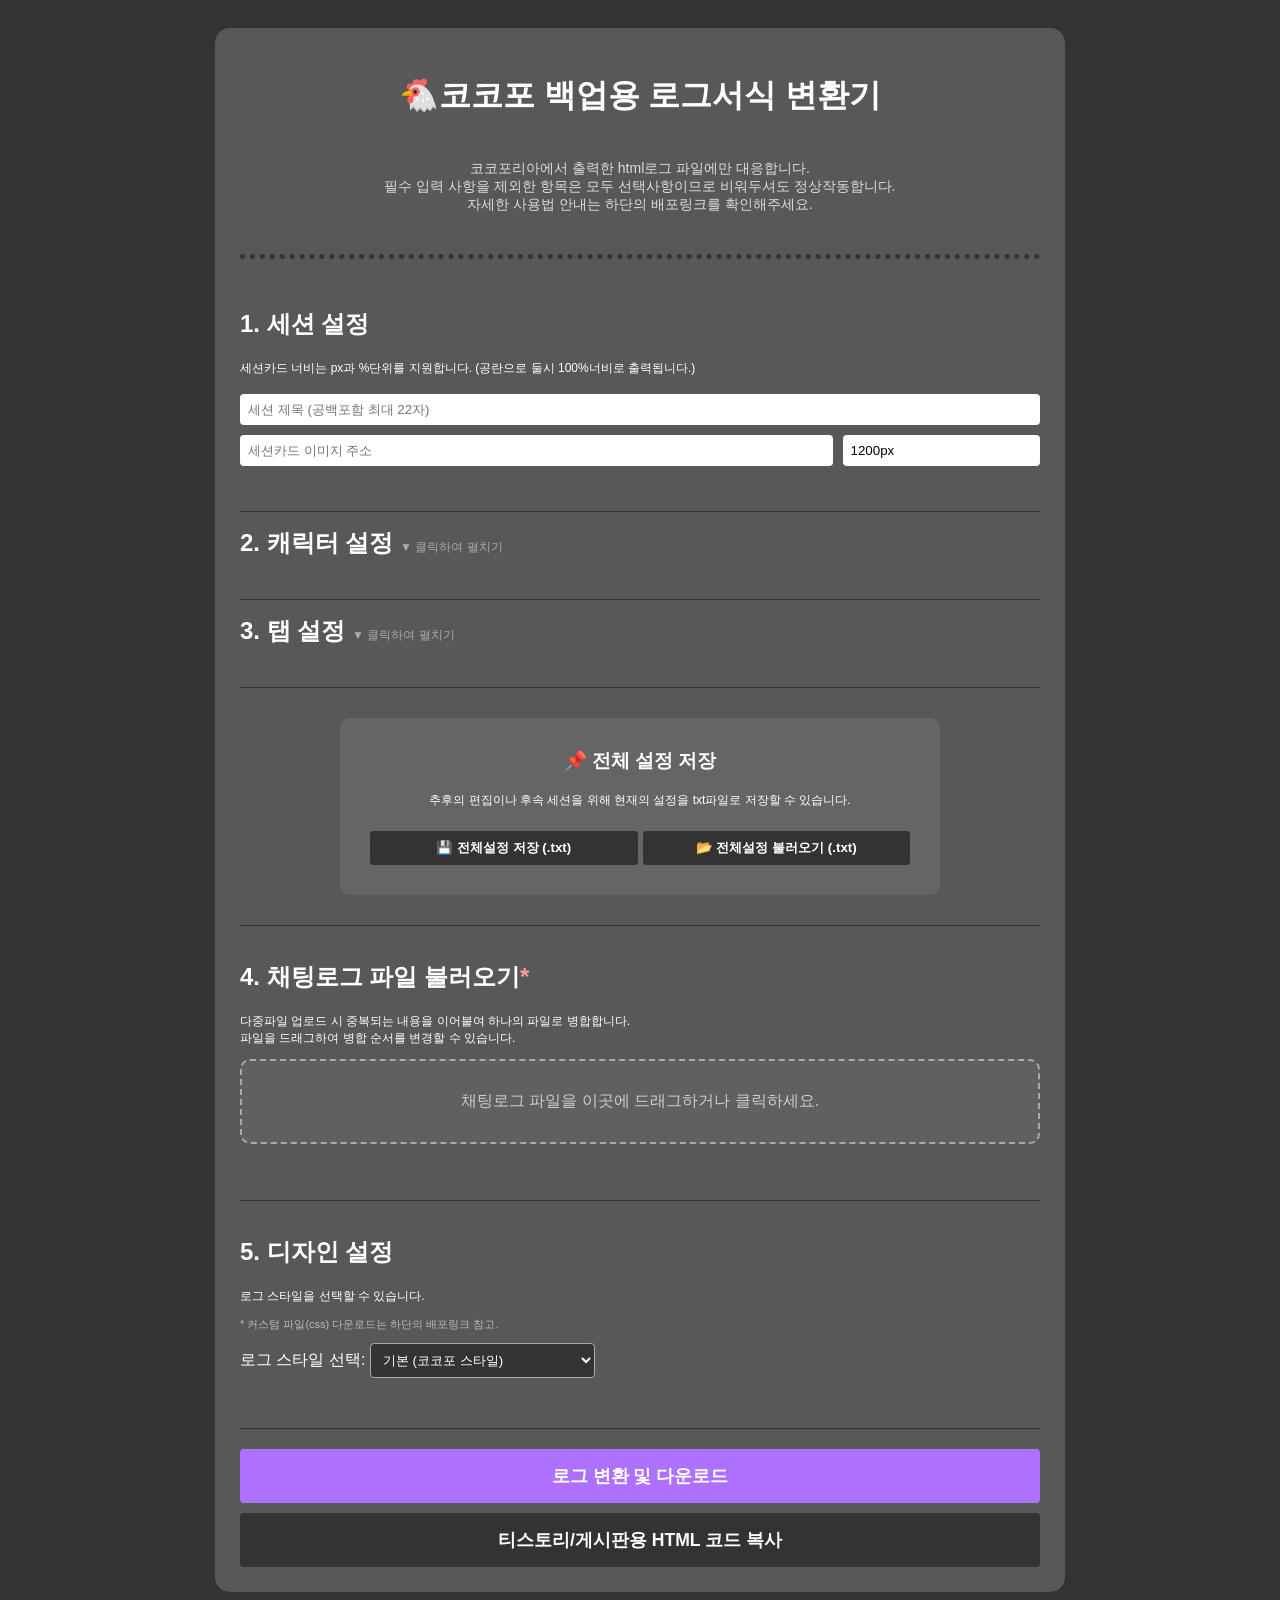
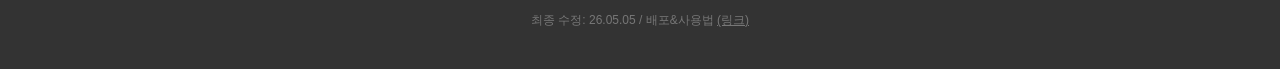
==== index.html @ c11d9bb3 "Add files via upload" ====
<!DOCTYPE html>
<html lang="ko">
<head>
    <meta charset="UTF-8">
    <meta name="viewport" content="width=device-width, initial-scale=1.0">
    <title>🐔코백변환기</title>
    <style>
        body { font-family: 'Malgun Gothic', sans-serif; background: #333; color: white; padding: 20px; }
		
        .container { max-width: 800px; margin: 0 auto; background: #585858; padding: 25px; border-radius: 15px; }
		
        section { border-bottom: 1px solid #333; padding: 15px 0 40px; }
		
        h1 { text-align: center; color: #fff; }
		
        input[type="text"], input[type="file"] { width: 100%; padding: 8px; margin: 5px 0; border-radius: 4px; border: none; box-sizing: border-box; }
		
        .char-row { display: grid; grid-template-columns: 1fr 41px 1fr 130px 80px 65px; gap: 8px; background: rgba(0,0,0,0.2); padding: 10px; margin-top: 10px; border-radius: 8px; align-items: center; }
		
			.c_thumb { width: 41px; height: 41px; background: rgba(0,0,0,0.3); border-radius: 4px; object-fit: cover; object-position: top center; border: 1px solid #777; display: block;}		
		
        .color-group { display: flex; gap: 4px; align-items: center; }
        .color-group input[type="color"] { width: 30px; height: 30px; border: none; cursor: pointer; background: none; padding: 0; }
		
        .btn-add { background: #333; color: white; width: 100%; cursor: pointer; padding: 8px; font-weight: bold; margin-top: 10px; border: none; border-radius: 4px; }
		.btn-addadd { display: flex; gap: 5px; margin-top: 10px; }
		
        .btn-convert { background: #ae70ff; color: white; width: 100%; cursor: pointer; padding: 15px; font-size: 1.1rem; font-weight: bold; margin-top: 20px; border: none; border-radius: 4px; }
		
        .btn-copy { background: #333; color: white; width: 100%; cursor: pointer; padding: 15px; font-size: 1.1rem; font-weight: bold; margin-top: 10px; border: none; border-radius: 4px; }
		
        .btn-del { background: #ae70ff; color: white; cursor: pointer; padding: 4px; font-size: 0.75rem; border: none; border-radius: 4px; width: 65px;}
		
		.check-group label { accent-color: #ae70ff; cursor: pointer; display: block; font-size: 0.75rem; line-height: 1.2;}
		
		.ccbinfotop {font-size: 14px; text-align: center; color: #dddddd; border-bottom: dotted 5px #333333; padding: 20px 0 40px;}
		
		.ccbinfo {font-size: 12px;}
		.ccbinfo-sub {font-size: 11px; color: #bbb; margin-top: 5px;}
		
		.by {font-size: 12px; text-align: center; margin-top: 20px; color: #777;}
		.by a:link, .by a:visited {color: #777;}
		
		.switch { position: relative; display: inline-block; width: 50px; height: 24px; vertical-align: middle; }
		.switch input { opacity: 0; width: 0; height: 0; }
		.slider { position: absolute; cursor: pointer; top: 0; left: 0; right: 0; bottom: 0; background-color: #333; transition: .4s; border-radius: 24px; }
		.slider:before { position: absolute; content: "OFF"; font-size: 10px; font-weight: bold; right: 6px; top: 5px; color: #aaa; transition: .4s; }
		.slider:after { position: absolute; content: ""; height: 18px; width: 18px; left: 3px; bottom: 3px; background-color: white; transition: .4s; border-radius: 50%; z-index: 2; }
		input:checked + .slider { background-color: #ae70ff; } input:checked + .slider:before { content: "ON"; left: -5px; right: auto; color: white; }
		input:checked + .slider:after { transform: translateX(26px);}
		
		input:checked + .slider { background-color: #ae70ff; }
		input:checked + .slider:before { transform: translateX(14px); }		

		.tab-row { display: grid; grid-template-columns: 0.6fr 0.4fr 0.4fr 1fr 65px; gap: 8px; background: rgba(0,0,0,0.2); padding: 10px; margin-top: 10px; border-radius: 8px; align-items: center; }
		.tab-default-group { display: flex; gap: 15px; background: rgba(0,0,0,0.1); padding: 10px; border-radius: 8px; margin-bottom: 10px; }
		.tab-label { font-size: 12px; display: flex; align-items: center; gap: 5px; }
		
		details[open] summary small { display: none; }
		details > div { padding-top: 10px; }
		summary::-webkit-details-marker { display: none; }
		
@media screen and (max-width: 768px) {
    .char-row {display: flex; flex-wrap: wrap;}

    .c_name { flex: 1 1 120px; order: 1; }
    .c_thumb { flex: 0 0 41px; order: 2; }
    .c_img { flex: 1 1 100%; order: 3; }
    .color-group { flex: 1 1 auto; order: 4; justify-content: flex-end; }
    .check-group { flex: 1 1 auto; order: 5; display: flex; gap: 10px; }
    .btn-del { flex: 0 0 auto; order: 6; margin-left: auto; }

    input[type="text"] { font-size: 14px; }
}
    </style>
</head>
<body>

<div class="container">
    <h1>🐔코코포 백업용 로그서식 변환기</h1>
			<p class="ccbinfotop">코코포리아에서 출력한 html로그 파일에만 대응합니다.<br>
			필수 입력 사항을 제외한 항목은 모두 선택사항이므로 비워두셔도 정상작동합니다.
			<br>
			자세한 사용법 안내는 하단의 배포링크를 확인해주세요.
			</p>
    <section>
        <h2>1. 세션 설정</h2>
			<p class="ccbinfo">세션카드 너비는 px과 %단위를 지원합니다. (공란으로 둘시 100%너비로 출력됩니다.)</p>
        <input type="text" id="s_title" placeholder="세션 제목 (공백포함 최대 22자)" maxlength="22">
        <div style="display: grid; grid-template-columns: 3fr 1fr; gap: 10px;">
            <input type="text" id="s_card" placeholder="세션카드 이미지 주소">
            <input type="text" id="s_width" placeholder="카드 너비" value="1200px">
        </div>
    </section>
    <section>
 
<details>	
	<summary style="cursor: pointer; list-style: none; outline: none;"> 
		<h2 style="display: inline-block; margin: 0;">2. 캐릭터 설정  <small style="font-size: 12px; font-weight: normal; color: #aaa;">▼ 클릭하여 펼치기</small></h2>
	</summary>	
	<div>
			<p class="ccbinfo">이미지나 색상을 추가로 지정할 경우에만 입력.</p>
			<p class="ccbinfo-sub">* 중복된 이름의 캐릭터는 마지막에 설정된 정보가 우선 적용됩니다.</p>
        <div id="char_list">
            <div class="char-row">
                <input type="text" class="c_name" placeholder="캐릭터명">
					<img src="" class="c_thumb" onerror="this.style.opacity='0'" onload="this.style.opacity='1'">
                <input type="text" class="c_img" placeholder="두상 주소" oninput="updateThumbnail(this)">
                <div class="color-group">
                    <input type="color" value="#ffffff" oninput="this.nextElementSibling.value = this.value">
                    <input type="text" class="c_color" placeholder="지정색(#HEX)" oninput="this.previousElementSibling.value = this.value">
                </div>
                <div class="check-group">
						<label><input type="checkbox" class="c_gm" onchange="toggleCheck(this, '.c_desc')"> GM</label>
						<label><input type="checkbox" class="c_desc" onchange="toggleCheck(this, '.c_gm')"> 나레이션</label>
					</div>
                <button type="button" class="btn-del" onclick="this.parentElement.remove()">삭제</button>
            </div>
        </div>
        <button type="button" class="btn-add" id="btn_add_char">+ 캐릭터 추가</button>
		</div>
    </section>
</details>	
	
	<section>
<details>	
	<summary style="cursor: pointer; list-style: none; outline: none;">
            <h2 style="display: inline-block; margin: 0;">3. 탭 설정  <small style="font-size: 12px; font-weight: normal; color: #aaa;">▼ 클릭하여 펼치기</small></h2>
	</summary>
	<div>
		<p class="ccbinfo">기본탭 출력 여부 설정 (사용하지 않은 탭은 자동으로 off됩니다.)</p>
		<div class="tab-default-group">
			<label class="tab-label">메인 <span class="switch"><input type="checkbox" id="t_main_on" checked><span class="slider"></span></span></label>
			<label class="tab-label">정보 <span class="switch"><input type="checkbox" id="t_info_on" checked><span class="slider"></span></span></label>
			<label class="tab-label">잡담 <span class="switch"><input type="checkbox" id="t_talk_on" checked><span class="slider"></span></span></label>
		</div>

		<h3>기타탭 추가 설정</h3>
				<p class="ccbinfo">기타탭 설정을 추가로 지정할 경우에만 입력.(지정하지 않으면 기본 양식으로 출력됩니다.)</p>
		<div id="tab_list">
		</div>
		<button type="button" class="btn-add" id="btn_add_tab">+ 기타 탭 추가</button>
	</div>
</details>	
	</section>

	<section style="text-align:center; padding:30px 100px;">

	<div style="border-radius: 10px; background: #656565; padding: 30px;">
		<h3 style="margin-top: 0;">📌 전체 설정 저장</h3>
		<p class="ccbinfo">추후의 편집이나 후속 세션을 위해 현재의 설정을 txt파일로 저장할 수 있습니다.</p>
		<!-- 통합 저장/불러오기 버튼 -->
		<div class="btn-addadd">
			<button type="button" class="btn-add" id="btn_save_all">💾 전체설정 저장 (.txt)</button>
			<button type="button" class="btn-add" id="btn_load_all">📂 전체설정 불러오기 (.txt)</button>
		</div>
		<input type="file" id="f_all_config" accept=".txt" style="display:none;">
	</div>
	</section>
	
 
	<section>
		<h2>4. 채팅로그 파일 불러오기<span style="color:#ff9c9c">*</span></h2>
		<p class="ccbinfo">다중파일 업로드 시 중복되는 내용을 이어붙여 하나의 파일로 병합합니다.<br>
		파일을 드래그하여 병합 순서를 변경할 수 있습니다.</p>
		
		<div id="drop_zone" style="border: 2px dashed #aaa; border-radius: 10px; padding: 30px; text-align: center; background: rgba(255,255,255,0.05); cursor: pointer;">
			<p style="margin: 0; color: #ccc;">채팅로그 파일을 이곳에 드래그하거나 클릭하세요.</p>
		</div>

		<!-- 파일 순서 조절 리스트 -->
		<ul id="file_list" style="list-style: none; padding: 0; margin-top: 15px;"></ul>

		<p style="display: none;"><input type="file" id="f_log" accept=".html" multiple></p>
	</section>
	
	<section>
    <h2>5. 디자인 설정</h2>
			<p class="ccbinfo">로그 스타일을 선택할 수 있습니다.</p>
			<p class="ccbinfo-sub">* 커스텀 파일(css) 다운로드는 하단의 배포링크 참고.</p>
    <div style="margin-bottom: 10px;">
        <label for="style_select">로그 스타일 선택: </label>
        <select id="style_select" style="padding: 8px; border-radius: 4px; background: #333; color: white; border: 1px solid #aaa;">
            <option value="default">기본 (코코포 스타일)</option>
		      <option value="whitepurple">화이트퍼플명조</option>
            <option value="roll20">롤20 스타일</option>
            <option value="custom">커스텀 (사용자 서식 css 업로드)</option>
        </select>
    </div>

    <!-- 사용자 서식 선택 시에만 나타나는 파일 인풋 -->
    <div id="custom_css_area" style="display: none;">
        <p class="ccbinfo">업로드한 CSS 파일이 로그에 직접 삽입됩니다.</p>
        <input type="file" id="f_css" accept=".css">
    </div>
</section>
	
	
    <button type="button" class="btn-convert" id="btn_main_convert">로그 변환 및 다운로드</button>
    <button type="button" class="btn-copy" id="btn_tistory_copy">티스토리/게시판용 HTML 코드 복사</button>
</div>
<div class="by"><p>최종 수정: 26.05.05 / 배포&사용법 <a href="https://www.postype.com/@wwwwon/post/22211812" target="_blank" alt="배포링크">(링크)</a></p></div>

<script>

const LOG_BASE_CSS_PATH = "css/default.css";
const stylePaths = {
    default: "", 
    whitepurple: "css/whitepurple.css",
	roll20: "css/roll20.css"
};

function updateThumbnail(input) {
    const row = input.closest('.char-row');
    const thumb = row.querySelector('.c_thumb');
    const url = input.value.trim();
    
    if (url) {
        thumb.src = url;
		thumb.style.opacity = '1';
    } else {
        thumb.src = "";
        thumb.style.opacity = '0';
    }
}

function toggleCheck(current, targetClass) {
    if (current.checked) {
        const row = current.closest('.char-row');
        row.querySelector(targetClass).checked = false;
    }
}

// 캐릭터 추가
    document.getElementById('btn_add_char').onclick = function() {
		const div = document.createElement('div');
		div.className = 'char-row';
		div.innerHTML = `			
			<input type="text" class="c_name" placeholder="캐릭터명">
			<img src="" class="c_thumb" onerror="this.style.opacity='0'" onload="this.style.opacity='1'">
			<input type="text" class="c_img" placeholder="두상 주소" oninput="updateThumbnail(this)">
			<div class="color-group">
				<input type="color" value="#ffffff" oninput="this.nextElementSibling.value = this.value">
				<input type="text" class="c_color" placeholder="지정색(#HEX)" oninput="this.previousElementSibling.value = this.value">
			</div>
			<div class="check-group">
				<label><input type="checkbox" class="c_gm" onchange="toggleCheck(this, '.c_desc')"> GM</label>
				<label><input type="checkbox" class="c_desc" onchange="toggleCheck(this, '.c_gm')"> 나레이션</label>
			</div>
			<button type="button" class="btn-del" onclick="this.parentElement.remove()">삭제</button>
		`;
		document.getElementById('char_list').appendChild(div);
	};

// 기타 탭 추가
document.getElementById('btn_add_tab').onclick = function() {
    const div = document.createElement('div');
    div.className = 'tab-row';
    div.innerHTML = `
        <input type="text" class="t_name" placeholder="탭이름">
        <label class="tab-label">출력<span class="switch"><input type="checkbox" class="t_on" checked><span class="slider"></span></span></label>
        <label class="tab-label">두상<span class="switch"><input type="checkbox" class="t_img_on"><span class="slider"></span></span></label>
        <div class="color-group">
            <input type="color" value="#ffffff" oninput="this.nextElementSibling.value = this.value">
            <input type="text" class="t_color" placeholder="기타탭 지정 배경색(#HEX)" value="" oninput="this.previousElementSibling.value = this.value">
        </div>
        <button type="button" class="btn-del" onclick="this.parentElement.remove()">삭제</button>
    `;
    document.getElementById('tab_list').appendChild(div);
};

// 통합 저장
document.getElementById('btn_save_all').onclick = function() {
    let output = "%set1%\n";
    output += `${document.getElementById('s_title').value},${document.getElementById('s_card').value},${document.getElementById('s_width').value};\n`;

    output += "%set2%\n";
    document.querySelectorAll('.char-row').forEach(row => {
        const name = row.querySelector('.c_name').value;
        const img = row.querySelector('.c_img').value.trim();
        const color = row.querySelector('.c_color').value.trim();
        const isGm = row.querySelector('.c_gm').checked;
        const isDesc = row.querySelector('.c_desc').checked;

        const hasData = (img !== "" || color !== "" || isGm || isDesc);
        
        if (hasData) {
            let attr = "";
            if (isGm) attr = "GM";
            else if (isDesc) attr = "DESC";
            
            output += `${name},${img},${color},${attr};\n`;
        }
    });

    output += "%set3%\n";
    // 기본 탭 3종
    output += `메인,${document.getElementById('t_main_on').checked ? "on" : "off"};\n`;
    output += `정보,${document.getElementById('t_info_on').checked ? "on" : "off"};\n`;
    output += `잡담,${document.getElementById('t_talk_on').checked ? "on" : "off"};\n`;
    
    // 기타 탭 
    document.querySelectorAll('.tab-row').forEach(row => {
        const tName = row.querySelector('.t_name').value.trim();
        if(tName && !["메인", "정보", "잡담"].includes(tName)) {
            const tOn = row.querySelector('.t_on').checked ? "on" : "off";
            const tImgOn = row.querySelector('.t_img_on').checked ? "on" : "off";
            const tColor = row.querySelector('.t_color').value.trim() || "";
            output += `${tName},${tOn},${tImgOn},${tColor};\n`;
        }
    });

    const blob = new Blob([output], { type: 'text/plain' });
    const a = document.createElement('a');
    a.href = URL.createObjectURL(blob);
    a.download = `config_${document.getElementById('s_title').value || 'setting'}.txt`;
    a.click();
};

// 통합 불러오기
document.getElementById('btn_load_all').onclick = () => document.getElementById('f_all_config').click();

document.getElementById('f_all_config').onchange = async function(e) {
    if (!e.target.files.length) return;
    const text = await e.target.files[0].text();
    const sections = text.split(/%set\d%/);
    
    // --- 1. 세션 설정 복구 ---
    const sData = (sections[1] || "").trim().split(';')[0].split(',');
    document.getElementById('s_title').value = sData[0] || "";
    document.getElementById('s_card').value = sData[1] || "";
    document.getElementById('s_width').value = sData[2] || "1200px";

    // --- 2. 캐릭터 설정 복구 ---
    const charList = document.getElementById('char_list');
    charList.innerHTML = ""; 
    const charEntries = (sections[2] || "").replace(/^\s+|\s+$/g, '').split(';');
    charEntries.forEach(entry => {
    if (!entry.trim()) return;
    const [name, img, color, attr] = entry.split(',');
    
    const div = document.createElement('div');
    div.className = 'char-row';
    div.innerHTML = `
        <input type="text" class="c_name" placeholder="캐릭터명" value="${name || ''}">
        <img src="${img || ''}" class="c_thumb" onerror="this.style.opacity='0'" onload="this.style.opacity='1'" style="opacity: ${img ? '1' : '0'}">
        <input type="text" class="c_img" placeholder="두상 주소" value="${img || ''}" oninput="updateThumbnail(this)">
        <div class="color-group">
            <input type="color" value="${color || '#ffffff'}" oninput="this.nextElementSibling.value = this.value">
            <input type="text" class="c_color" placeholder="지정색(#HEX)" value="${color || ''}" oninput="this.previousElementSibling.value = this.value">
        </div>
        <div class="check-group">
            <label><input type="checkbox" class="c_gm" ${attr === 'GM' ? 'checked' : ''} onchange="toggleCheck(this, '.c_desc')"> GM</label>
            <label><input type="checkbox" class="c_desc" ${attr === 'DESC' ? 'checked' : ''} onchange="toggleCheck(this, '.c_gm')"> 나레이션</label>
        </div>
        <button type="button" class="btn-del" onclick="this.parentElement.remove()">삭제</button>
    `;
    charList.appendChild(div);
});

    // --- 3. 탭 설정 복구 ---
    const tabList = document.getElementById('tab_list');
    tabList.innerHTML = ""; 
    const tabEntries = (sections[3] || "").trim().split(';');
    tabEntries.forEach(entry => {
        if (!entry.trim()) return;
        const data = entry.split(',');
        const tName = data[0].trim(); 
        const tOn = data[1];

        if (tName === "메인" || tName === "정보" || tName === "잡담") {
            const targetId = tName === "메인" ? "t_main_on" : (tName === "정보" ? "t_info_on" : "t_talk_on");
            const targetEl = document.getElementById(targetId);
            if (targetEl) targetEl.checked = (tOn === "on");
            return; 
        }

        const tImgOn = data[2] || "off";
        const tColor = data[3] || "";
        const div = document.createElement('div');
        div.className = 'tab-row';
        div.innerHTML = `
            <input type="text" class="t_name" placeholder="탭이름" value="${tName}">
            <label class="tab-label">출력<span class="switch"><input type="checkbox" class="t_on" ${tOn === 'on' ? 'checked' : ''}><span class="slider"></span></span></label>
            <label class="tab-label">두상<span class="switch"><input type="checkbox" class="t_img_on" ${tImgOn === 'on' ? 'checked' : ''}><span class="slider"></span></span></label>
            <div class="color-group">
                <input type="color" value="${tColor || '#ffffff'}" oninput="this.nextElementSibling.value = this.value">
                <input type="text" class="t_color" placeholder="지정 배경색(#HEX)" value="${tColor}" oninput="this.previousElementSibling.value = this.value">
            </div>
            <button type="button" class="btn-del" onclick="this.parentElement.remove()">삭제</button>
        `;
        tabList.appendChild(div);
    });
    
    alert("전체 설정을 불러왔습니다.");
    this.value = "";
};	

//드래그앤드롭
const dropZone = document.getElementById('drop_zone');
const logInput = document.getElementById('f_log');

dropZone.onclick = () => logInput.click();

dropZone.ondragover = (e) => {
    e.preventDefault();
    dropZone.style.background = "rgba(174, 112, 255, 0.2)";
    dropZone.style.borderColor = "#ae70ff";
};

dropZone.ondragleave = (e) => {
    e.preventDefault();
    dropZone.style.background = "rgba(255,255,255,0.05)";
    dropZone.style.borderColor = "#aaa";
};

dropZone.ondrop = (e) => {
    e.preventDefault();
    dropZone.style.background = "rgba(255,255,255,0.05)";
    dropZone.style.borderColor = "#aaa";
    handleFiles(e.dataTransfer.files); 
};

logInput.onchange = (e) => {
    if (e.target.files.length > 0) {
        dropZone.querySelector('p').innerText = `${e.target.files.length}개의 파일이 선택되었습니다.`;
    }
};


// 파일 관리 및 드래그 정렬
let selectedFiles = []; 
const fileListUI = document.getElementById('file_list');

function updateFileListUI() {
    fileListUI.innerHTML = "";
    selectedFiles.forEach((file, index) => {
        const li = document.createElement('li');
        li.style = "background: #444; margin-bottom: 5px; padding: 10px; border-radius: 5px; cursor: grab; display: flex; justify-content: space-between; align-items: center; font-size: 13px;";
        li.draggable = true;
        li.innerHTML = `<span>☰ ${file.name}</span><button type="button" class="btn-del" onclick="removeFile(${index})">삭제</button>`;
        
        li.ondragstart = (e) => { e.dataTransfer.setData('text/plain', index); li.style.opacity = "0.5"; };
        li.ondragend = () => li.style.opacity = "1";
        li.ondragover = (e) => e.preventDefault();
        li.ondrop = (e) => {
            e.preventDefault();
            const fromIndex = e.dataTransfer.getData('text/plain');
            const toIndex = index;
            if (fromIndex !== toIndex) {
                const movedFile = selectedFiles.splice(fromIndex, 1)[0];
                selectedFiles.splice(toIndex, 0, movedFile);
                updateFileListUI();
            }
        };
        fileListUI.appendChild(li);
    });
}

function removeFile(index) {
    selectedFiles.splice(index, 1);
    updateFileListUI();
}

function handleFiles(files) {
    const newFiles = Array.from(files);
    newFiles.sort((a, b) => a.name.localeCompare(b.name, undefined, {numeric: true, sensitivity: 'base'}));
    selectedFiles = [...selectedFiles, ...newFiles];
    updateFileListUI();
}

dropZone.onclick = () => logInput.click();
dropZone.ondragover = (e) => { e.preventDefault(); dropZone.style.background = "rgba(174, 112, 255, 0.2)"; dropZone.style.borderColor = "#ae70ff"; };
dropZone.ondragleave = (e) => { e.preventDefault(); dropZone.style.background = "rgba(255,255,255,0.05)"; dropZone.style.borderColor = "#aaa"; };
dropZone.ondrop = (e) => { e.preventDefault(); dropZone.style.background = "rgba(255,255,255,0.05)"; dropZone.style.borderColor = "#aaa"; handleFiles(e.dataTransfer.files); };
logInput.onchange = (e) => handleFiles(e.target.files);


// 스타일 설정 및 드롭다운 
const styleSelect = document.getElementById('style_select');
const customCssArea = document.getElementById('custom_css_area');

styleSelect.onchange = function() {
    customCssArea.style.display = (this.value === 'custom') ? 'block' : 'none';
};

const stylePresets = {
    default: "", 
	 whitepurple: "",
    roll20: ""
};


async function processLogData() {
	const sWidth = document.getElementById('s_width').value || "1200px";
   const selectedStyleKey = document.getElementById('style_select').value;
    
    let logBaseCss = ""; 
    let finalUserCss = ""; 

    try {
        // 기본 뼈대 CSS 읽기
        const baseRes = await fetch(LOG_BASE_CSS_PATH);
        if (baseRes.ok) {
            logBaseCss = await baseRes.text();
            logBaseCss = logBaseCss.replace(/__S_WIDTH__/g, sWidth);
        }

        // 프리셋 스타일 처리
        if (selectedStyleKey === 'custom') {
            const cssFileInput = document.getElementById('f_css');
            finalUserCss = cssFileInput.files.length ? await cssFileInput.files[0].text() : "";
        } 
        else if (selectedStyleKey !== 'default' && stylePaths[selectedStyleKey]) {
            const styleRes = await fetch(stylePaths[selectedStyleKey]);
            if (styleRes.ok) finalUserCss = await styleRes.text();
        }
    } catch (e) {
        console.error("CSS 로드 실패:", e);
    }
	
		// 파일 선택 여부 확인
      if (!selectedFiles.length) { alert("로그 파일을 선택해주세요!"); return null; }


		//병합로직
        const files = selectedFiles;
        let combinedLines = [];
        
        for (let i = 0; i < files.length; i++) {
            const logText = await files[i].text();
            const parser = new DOMParser();
            const doc = parser.parseFromString(logText, 'text/html');
            const currentFileLines = Array.from(doc.querySelectorAll('p'));

            if (i === 0) {
                combinedLines = currentFileLines;
            } else {
                let overlapIndex = 0;
                const prevEnd = combinedLines.slice(-30); 

                // 현재 파일의 앞부분 100줄을 검사
                for (let j = 0; j < Math.min(currentFileLines.length, 100); j++) {
                    // 최대 3줄까지 역순으로 비교하여 가장 긴 일치 구간을 찾음
                    for (let k = 3; k >= 1; k--) {
                        let match = true;
                        for (let m = 0; m < k; m++) {
                            const currentLine = currentFileLines[j + m];
                            const prevLine = prevEnd[prevEnd.length - k + m];
                            
                            if (!currentLine || !prevLine || currentLine.outerHTML !== prevLine.outerHTML) {
                                match = false;
                                break;
                            }
                        }

                        if (match) {
                            overlapIndex = j + k;
                            break; // k줄 일치를 찾았으면 j 루프의 다음 단계로
                        }
                    }
                }
                combinedLines = combinedLines.concat(currentFileLines.slice(overlapIndex));
            }
        }

        const allLines = combinedLines;
        const sTitle = document.getElementById('s_title').value || "코백 변환 로그";
        const sCard = document.getElementById('s_card').value;

        const setupChars = {};
        document.querySelectorAll('.char-row').forEach((row) => {
            const name = row.querySelector('.c_name').value;
            const img = row.querySelector('.c_img').value.trim();
            const color = row.querySelector('.c_color').value.trim();
            const isGm = row.querySelector('.c_gm').checked;
            const isDesc = row.querySelector('.c_desc').checked;

            if (name !== "" || img !== "" || color !== "" || isGm || isDesc) {
                setupChars[name] = { userColor: color, img: img, isGm: isGm, isDesc: isDesc }; 
            }
        });
		
		
		const tabConfigs = {
            "메인": { on: document.getElementById('t_main_on').checked, img: true, color: "" },
            "정보": { on: document.getElementById('t_info_on').checked, img: false, color: "" },
            "잡담": { on: document.getElementById('t_talk_on').checked, img: false, color: "" }
        };

        document.querySelectorAll('.tab-row').forEach(row => {
            const tName = row.querySelector('.t_name').value.trim();
            if (tName) {
                tabConfigs[tName] = {
                    on: row.querySelector('.t_on').checked,
                    img: row.querySelector('.t_img_on').checked,
                    color: row.querySelector('.t_color').value.trim()
                };
            }
        });
		

        const lastDetectedColor = {};
        for (let i = allLines.length - 1; i >= 0; i--) {
            const p = allLines[i];
            const spans = p.querySelectorAll('span');
            if (spans.length >= 3) {
                const name = spans[1].textContent;
                const color = p.getAttribute('style')?.match(/color:\s*(#[a-fA-F0-9]{6})/)?.[1];
                if (!lastDetectedColor[name] && color && color !== '#888888') lastDetectedColor[name] = color;
            }
        }

        const finalCharMap = {};
        let tabEtcCounter = 1, charCounter = 1, charStyles = "", lastTabClass = "", lastSpeaker = "", tabsHtml = "";
        let tabsData = {}, etcMap = {}; 
        let lastSecretKey = ""; 

        allLines.forEach(p => {
            const spans = p.querySelectorAll('span');
            if (spans.length >= 3) {
                const name = spans[1].textContent;
                const isRegistered = (setupChars[name] !== undefined);
                const setup = setupChars[name] || {};
                
                let rawTabText = spans[0].textContent.trim();
                let cleanTabText = rawTabText.replace(/[\[\]]/g, '');

                let currentTabClass = "";
                let groupName = "";
                let displayTitle = "";
                let currentSecretKey = ""; 

                if (/(main|메인|メイン)/i.test(cleanTabText)) { currentTabClass = "tabMain"; groupName = "메인"; displayTitle = "메인"; }
                else if (/(info|정보|情報)/i.test(cleanTabText)) { currentTabClass = "tabInfo"; groupName = "정보"; displayTitle = "정보"; }
                else if (/(other|잡담|雑談)/i.test(cleanTabText)) { currentTabClass = "tabTalk"; groupName = "잡담"; displayTitle = "잡담"; }
                else if (cleanTabText.includes('비밀(')) { 
                    currentTabClass = "tabSecret"; groupName = "비밀"; displayTitle = cleanTabText;
                    const participants = cleanTabText.match(/\(([^)]+)\)/)?.[1] || cleanTabText;
                    currentSecretKey = participants.split(/,\s*/).map(p => p.trim()).sort().join('-');
                }
                else {
                    if (!etcMap[cleanTabText]) etcMap[cleanTabText] = "tabEtc" + (tabEtcCounter++);
                    currentTabClass = etcMap[cleanTabText]; groupName = cleanTabText; displayTitle = cleanTabText;
                }
                
                if (!tabsData[currentTabClass]) tabsData[currentTabClass] = groupName;

                // 1. 캐릭터 고유 정보 생성 및 매핑
					if (!finalCharMap[name]) {
						if (name.toLowerCase() === 'system') {
							finalCharMap[name] = { pClass: "system", color: "" };
						} else {
							// 모든 캐릭터(GM/나레이션 포함)에게 고유 번호 기반 클래스 부여
							const pNumClass = 'c' + (charCounter++); 
							
							// GM/나레이션 여부에 따른 공통 스타일용 클래스 결정
							let commonClass = "";
							if (setup.isGm) commonClass = "p_c_gm";
							else if (setup.isDesc) commonClass = "p_c_gmdesc";

							// 데이터 저장 (고유 클래스와 공통 클래스를 합쳐서 저장)
							let finalColor = setup.userColor || lastDetectedColor[name] || "";
							finalCharMap[name] = { 
								pClass: pNumClass + (commonClass ? " " + commonClass : ""), 
								color: finalColor 
							};

							// 속성과 관계없이 고유 번호 클래스에 이미지와 컬러 할당
							if (setup.img) {
								charStyles += `.p_${pNumClass}:after { content:''; background-image: url('${setup.img}') !important; }\n`;
							}
							if (finalColor) {
								charStyles += `.p_${pNumClass} b { color: ${finalColor} !important; }\n`;
							}
						}
					}

                const isTabChanged = (currentTabClass !== lastTabClass) || (currentTabClass === "tabSecret" && currentSecretKey !== lastSecretKey);

                if (isTabChanged) {
                    if (lastTabClass !== "") tabsHtml += `</div>`;
                    
                    const config = tabConfigs[groupName] || { on: true, img: false, color: "" };

                    // 출력 Off된 탭은 내용을 생성하지 않고 건너뜀
                    if (!config.on) {
                        lastTabClass = ""; 
                        return; 
                    }

                    if (!tabsData[currentTabClass]) tabsData[currentTabClass] = groupName;

                    // 두상 On 상태라면 'show-img' 클래스를 부여
                    const imgClass = config.img ? "show-img" : "";

                    tabsHtml += `<div class="ccb-tab ${currentTabClass} ${imgClass}"><div class="ccb-tabtitle">${displayTitle}</div>`;
                    lastSpeaker = null; lastSecretKey = currentSecretKey;
                }

                let isContinued = ((name !== "" || isRegistered) && name === lastSpeaker);
                let pClass = "ccb-player" + (isContinued ? " continued-line" : "") + (finalCharMap[name] ? " p_" + finalCharMap[name].pClass : "");
                let messageHtml = spans[2].innerHTML;
                if (/\(\d+[dD]\d+/.test(spans[2].textContent) || spans[2].textContent.includes('(choice ') || spans[2].textContent.includes('choice[')) {
                    messageHtml = `<span class="dice-line">${messageHtml}</span>`;
                }

                tabsHtml += `<p class="${pClass}"><b>${name}</b>${messageHtml}</p>`;
                lastTabClass = currentTabClass; 
                lastSpeaker = (name !== "" || isRegistered) ? name : null;
                lastSecretKey = currentSecretKey;
            }
        });
        if (lastTabClass !== "") tabsHtml += `</div>`;
		
		Object.keys(tabConfigs).forEach(name => {
            const conf = tabConfigs[name];
            if (conf.color) {
                let targetClass = "";
                if (name === "메인") targetClass = "tabMain";
                else if (name === "정보") targetClass = "tabInfo";
                else if (name === "잡담") targetClass = "tabTalk";
                else targetClass = etcMap[name];

                if (targetClass) {
                    charStyles += `.${targetClass} { background-color: ${conf.color} !important; }\n`;
                }
            }
        });



       // 탭뷰버튼
const visibleAllTabs = Object.keys(tabsData).filter(cls => {
    const groupName = tabsData[cls];
    const config = tabConfigs[groupName] || { on: true };
    return config.on; 
});

// 2. 상단바 기본 제목 부분 생성
let topBar = `<div id="tr_top"><a href="#">${sTitle}</a>`;

// 3. [조건 수정] 출력되는 전체 탭이 2개 이상일 때만 View 버튼 UI를 생성합니다.
if (visibleAllTabs.length > 1) {
    topBar += `<div id="ccb-ui"><button type="button" id="ccb-btn">View</button><div id="ccb-lst">`;
    
    // 리스트 안에는 '메인'을 제외한 나머지 서브 탭들만 체크박스로 넣어줍니다.
    visibleAllTabs.forEach(cls => {
        if (cls === "tabMain") return; // 메인은 체크박스 목록에서 제외
        const groupName = tabsData[cls];
        topBar += `<label class="ccbtoggle">${groupName} <input type="checkbox" data-target="${cls}" checked></label>`;
    });

    topBar += `</div></div>`; 
}

topBar += `</div>`; // 탭뷰버튼끝
		
		

        return { sTitle, sCard, sWidth, charStyles, logBaseCss: logBaseCss, userCss: finalUserCss, topBar, tabsHtml };
    } // processLogData 끝



    document.getElementById('btn_main_convert').onclick = async function() {
        const data = await processLogData();
        if (!data) return;
        const fullHtml = `<!DOCTYPE html><html lang="ko"><head><meta charset="UTF-8"><title>${data.sTitle}</title><style>${data.logBaseCss} ${data.charStyles} ${data.userCss}</style></head><body><div id="cocoback">${data.topBar}<div class="ccb-content">${data.sCard ? `<img src="${data.sCard}" class="tcimg">` : ""}${data.tabsHtml}</div><script>
    const ccbBtn = document.getElementById('ccb-btn');
    const ccbLst = document.getElementById('ccb-lst');

    if(ccbBtn && ccbLst) {
        ccbBtn.onclick = function() {
            const isShow = ccbLst.classList.toggle('show');
            this.innerText = isShow ? 'Close' : 'View';
        };
    }

   document.querySelectorAll('.ccbtoggle input').forEach(checkbox => { 
		checkbox.onchange = function() {
			const mainTab = document.querySelector('.tabMain');
			const isMainOff = mainTab ? mainTab.classList.contains('hidden-tab') : true;

			if (isMainOff) {
				const checkedCount = document.querySelectorAll('.ccbtoggle input:checked').length;
				if (checkedCount === 0) {
					this.checked = true; 
					return; 
				}
			}

			const targetClass = this.dataset.target;
			document.querySelectorAll('.' + targetClass).forEach(el => {
				el.classList.toggle('hidden-tab', !this.checked);
			});
		}; 
	});
<\/script></div></body></html>`;
        const a = document.createElement('a');
        a.href = URL.createObjectURL(new Blob([fullHtml], { type: 'text/html' }));
        a.download = `${data.sTitle}.html`; a.click();
    };

    document.getElementById('btn_tistory_copy').onclick = async function() {
        const data = await processLogData();
        if (!data) return;
        const tistoryHtml = `<style>
		
	/* 티스토리 */
	.tt_article_useless_p_margin p { margin-top: 0 !important; margin-bottom: 0 !important; padding-top: 11px !important; padding-bottom: 11px !important;}
	.tt_article_useless_p_margin p.continued-line {margin-top: -12px !important; padding-top: 0px !important; border-top: none !important; min-height: unset !important;}
	.article p, .article h4, .article ul, .article ol{margin-bottom: unset!important;}
	.tt_article_useless_p_margin.contents_style {position: relative!important;}
	
${data.logBaseCss}
${data.charStyles} ${data.userCss}
	
	#tr_top {position:absolute!important; margin: 0!important;}

</style><div id="cocoback">${data.topBar}<div class="ccb-content">${data.sCard ? `<div class="titlecard"><img src="${data.sCard}" class="tcimg"></div>` : ""}${data.tabsHtml}</div><script>
    const ccbBtn = document.getElementById('ccb-btn');
    const ccbLst = document.getElementById('ccb-lst');

    if(ccbBtn && ccbLst) {
        ccbBtn.onclick = function() {
            const isShow = ccbLst.classList.toggle('show');
            this.innerText = isShow ? 'Close' : 'View';
        };
    }

   document.querySelectorAll('.ccbtoggle input').forEach(checkbox => { 
		checkbox.onchange = function() {
			const mainTab = document.querySelector('.tabMain');
			const isMainOff = mainTab ? mainTab.classList.contains('hidden-tab') : true;

			if (isMainOff) {
				const checkedCount = document.querySelectorAll('.ccbtoggle input:checked').length;
				if (checkedCount === 0) {
					this.checked = true; 
					return; 
				}
			}

			const targetClass = this.dataset.target;
			document.querySelectorAll('.' + targetClass).forEach(el => {
				el.classList.toggle('hidden-tab', !this.checked);
			});
		}; 
	});
<\/script>`;
        navigator.clipboard.writeText(tistoryHtml).then(() => { alert("티스토리/게시판용 HTML 코드가 복사되었습니다."); });
    };
</script></div>
</body>
</html>
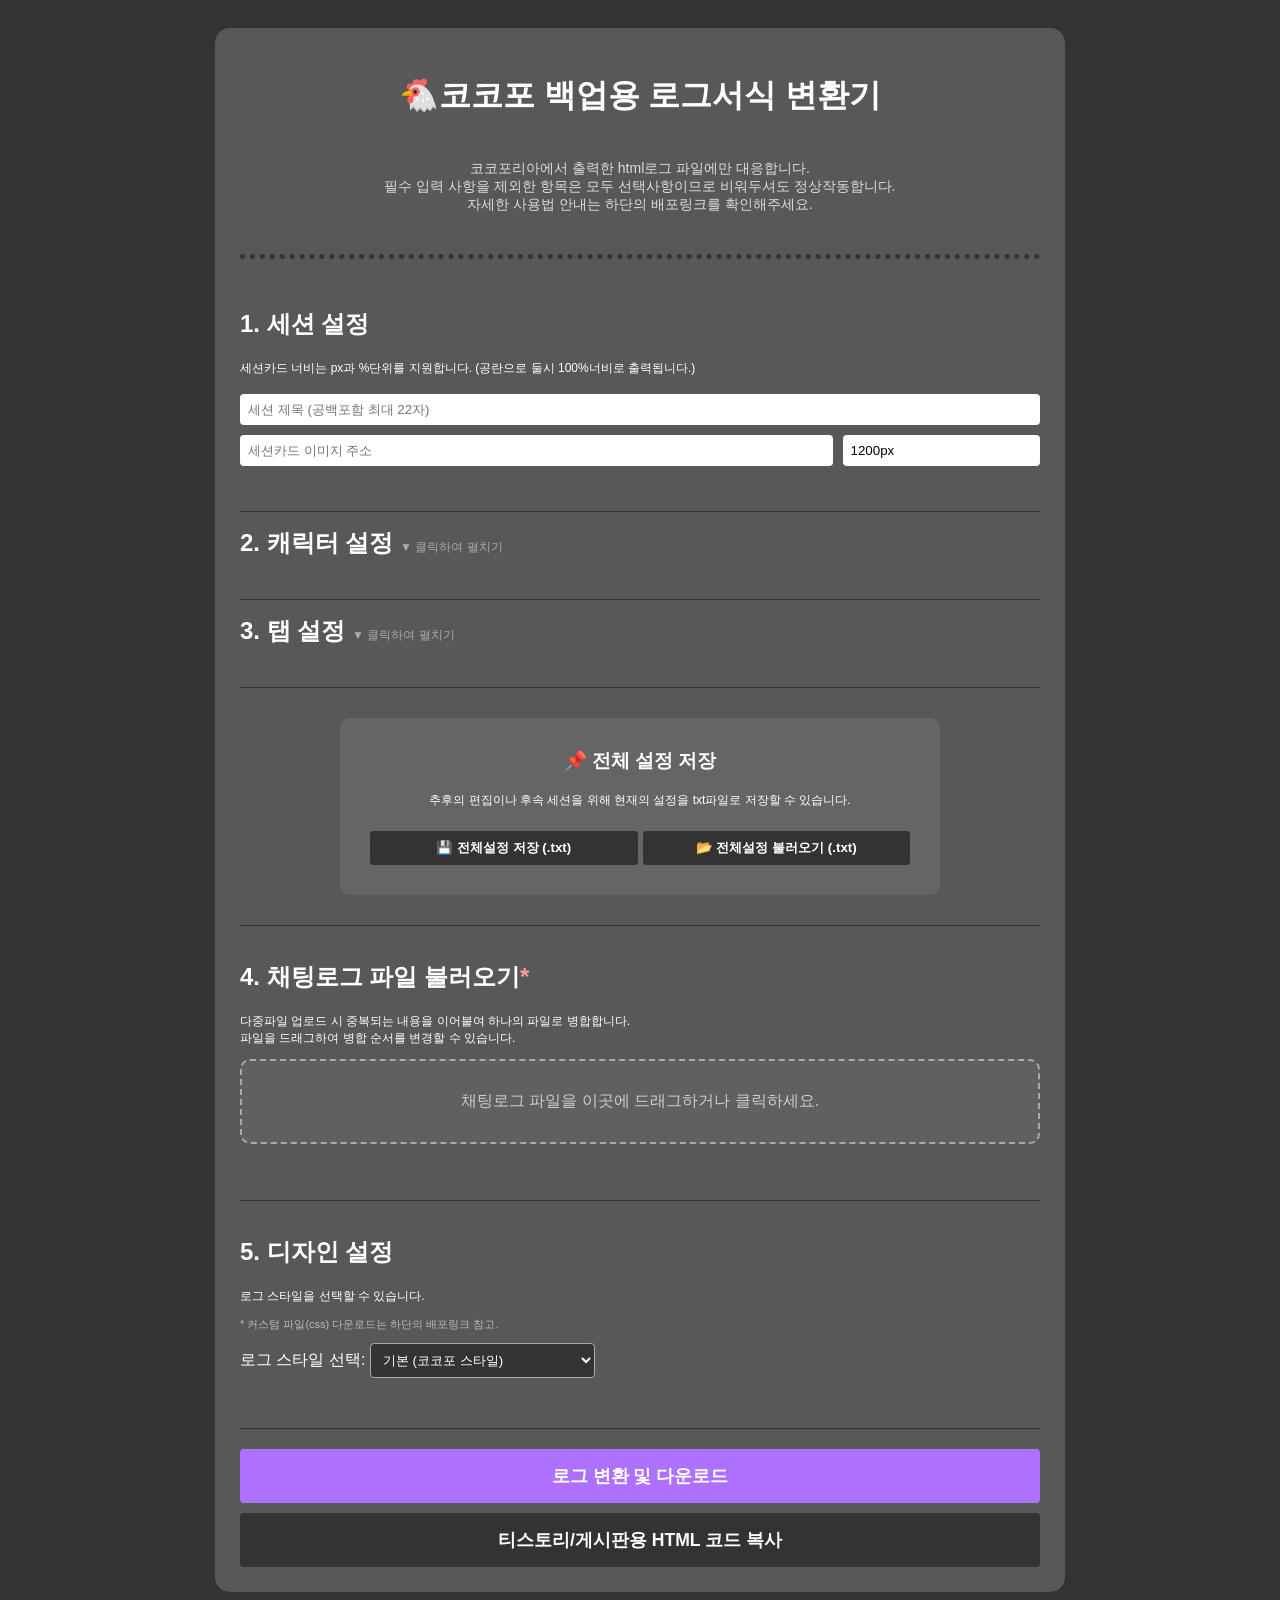
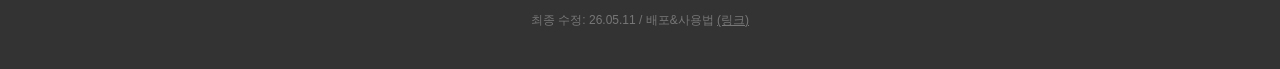
==== commit 3c71eafa: "Add files via upload" ====
--- a/index.html
+++ b/index.html
@@ -199,7 +199,7 @@
     <button type="button" class="btn-convert" id="btn_main_convert">로그 변환 및 다운로드</button>
     <button type="button" class="btn-copy" id="btn_tistory_copy">티스토리/게시판용 HTML 코드 복사</button>
 </div>
-<div class="by"><p>최종 수정: 26.05.05 / 배포&사용법 <a href="https://www.postype.com/@wwwwon/post/22211812" target="_blank" alt="배포링크">(링크)</a></p></div>
+<div class="by"><p>최종 수정: 26.05.11 / 배포&사용법 <a href="https://www.postype.com/@wwwwon/post/22211812" target="_blank" alt="배포링크">(링크)</a></p></div>
 
 <script>
 
@@ -272,7 +272,10 @@
 // 통합 저장
 document.getElementById('btn_save_all').onclick = function() {
     let output = "%set1%\n";
-    output += `${document.getElementById('s_title').value},${document.getElementById('s_card').value},${document.getElementById('s_width').value};\n`;
+    const sTitle = document.getElementById('s_title').value || "";
+    const sCard = document.getElementById('s_card').value || "";
+    const sWidth = document.getElementById('s_width').value || "1200px";
+    output += `${sTitle}|${sCard}|${sWidth};\n`;
 
     output += "%set2%\n";
     document.querySelectorAll('.char-row').forEach(row => {
@@ -289,15 +292,15 @@
             if (isGm) attr = "GM";
             else if (isDesc) attr = "DESC";
             
-            output += `${name},${img},${color},${attr};\n`;
+            output += `${name}|${img}|${color}|${attr};\n`;
         }
     });
 
     output += "%set3%\n";
     // 기본 탭 3종
-    output += `메인,${document.getElementById('t_main_on').checked ? "on" : "off"};\n`;
-    output += `정보,${document.getElementById('t_info_on').checked ? "on" : "off"};\n`;
-    output += `잡담,${document.getElementById('t_talk_on').checked ? "on" : "off"};\n`;
+    output += `메인|${document.getElementById('t_main_on').checked ? "on" : "off"};\n`;
+    output += `정보|${document.getElementById('t_info_on').checked ? "on" : "off"};\n`;
+    output += `잡담|${document.getElementById('t_talk_on').checked ? "on" : "off"};\n`;
     
     // 기타 탭 
     document.querySelectorAll('.tab-row').forEach(row => {
@@ -306,14 +309,14 @@
             const tOn = row.querySelector('.t_on').checked ? "on" : "off";
             const tImgOn = row.querySelector('.t_img_on').checked ? "on" : "off";
             const tColor = row.querySelector('.t_color').value.trim() || "";
-            output += `${tName},${tOn},${tImgOn},${tColor};\n`;
+            output += `${tName}|${tOn}|${tImgOn}|${tColor};\n`;
         }
     });
 
     const blob = new Blob([output], { type: 'text/plain' });
     const a = document.createElement('a');
     a.href = URL.createObjectURL(blob);
-    a.download = `config_${document.getElementById('s_title').value || 'setting'}.txt`;
+    a.download = `코백_${document.getElementById('s_title').value || 'setting'}.txt`;
     a.click();
 };
 
@@ -326,7 +329,7 @@
     const sections = text.split(/%set\d%/);
     
     // --- 1. 세션 설정 복구 ---
-    const sData = (sections[1] || "").trim().split(';')[0].split(',');
+    const sData = (sections[1] || "").trim().split(';')[0].split('|');
     document.getElementById('s_title').value = sData[0] || "";
     document.getElementById('s_card').value = sData[1] || "";
     document.getElementById('s_width').value = sData[2] || "1200px";
@@ -337,7 +340,7 @@
     const charEntries = (sections[2] || "").replace(/^\s+|\s+$/g, '').split(';');
     charEntries.forEach(entry => {
     if (!entry.trim()) return;
-    const [name, img, color, attr] = entry.split(',');
+    const [name, img, color, attr] = entry.split('|');
     
     const div = document.createElement('div');
     div.className = 'char-row';
@@ -364,7 +367,7 @@
     const tabEntries = (sections[3] || "").trim().split(';');
     tabEntries.forEach(entry => {
         if (!entry.trim()) return;
-        const data = entry.split(',');
+        const data = entry.split('|');
         const tName = data[0].trim(); 
         const tOn = data[1];
 
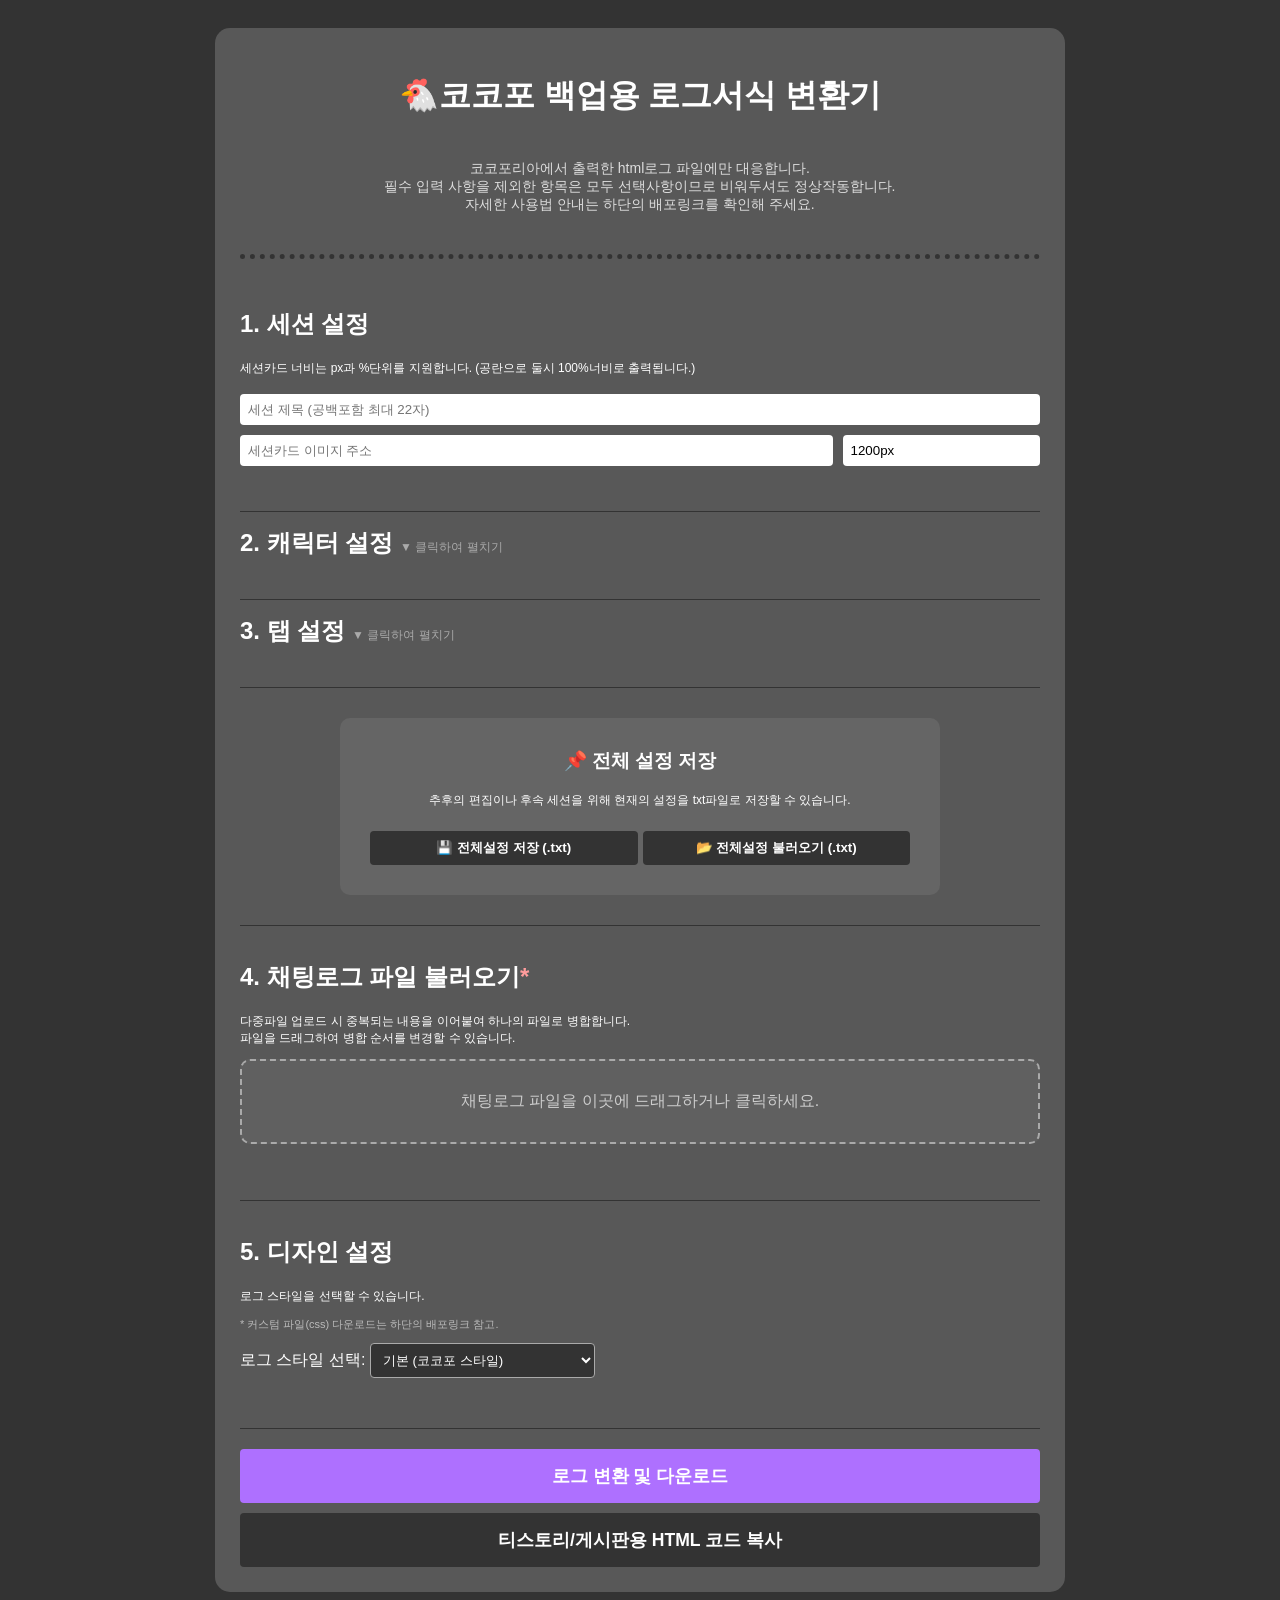
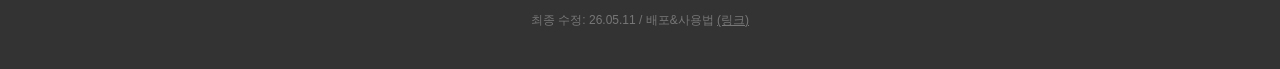
==== commit 6b039976: "Add files via upload" ====
--- a/index.html
+++ b/index.html
@@ -81,7 +81,7 @@
 			<p class="ccbinfotop">코코포리아에서 출력한 html로그 파일에만 대응합니다.<br>
 			필수 입력 사항을 제외한 항목은 모두 선택사항이므로 비워두셔도 정상작동합니다.
 			<br>
-			자세한 사용법 안내는 하단의 배포링크를 확인해주세요.
+			자세한 사용법 안내는 하단의 배포링크를 확인해 주세요.
 			</p>
     <section>
         <h2>1. 세션 설정</h2>
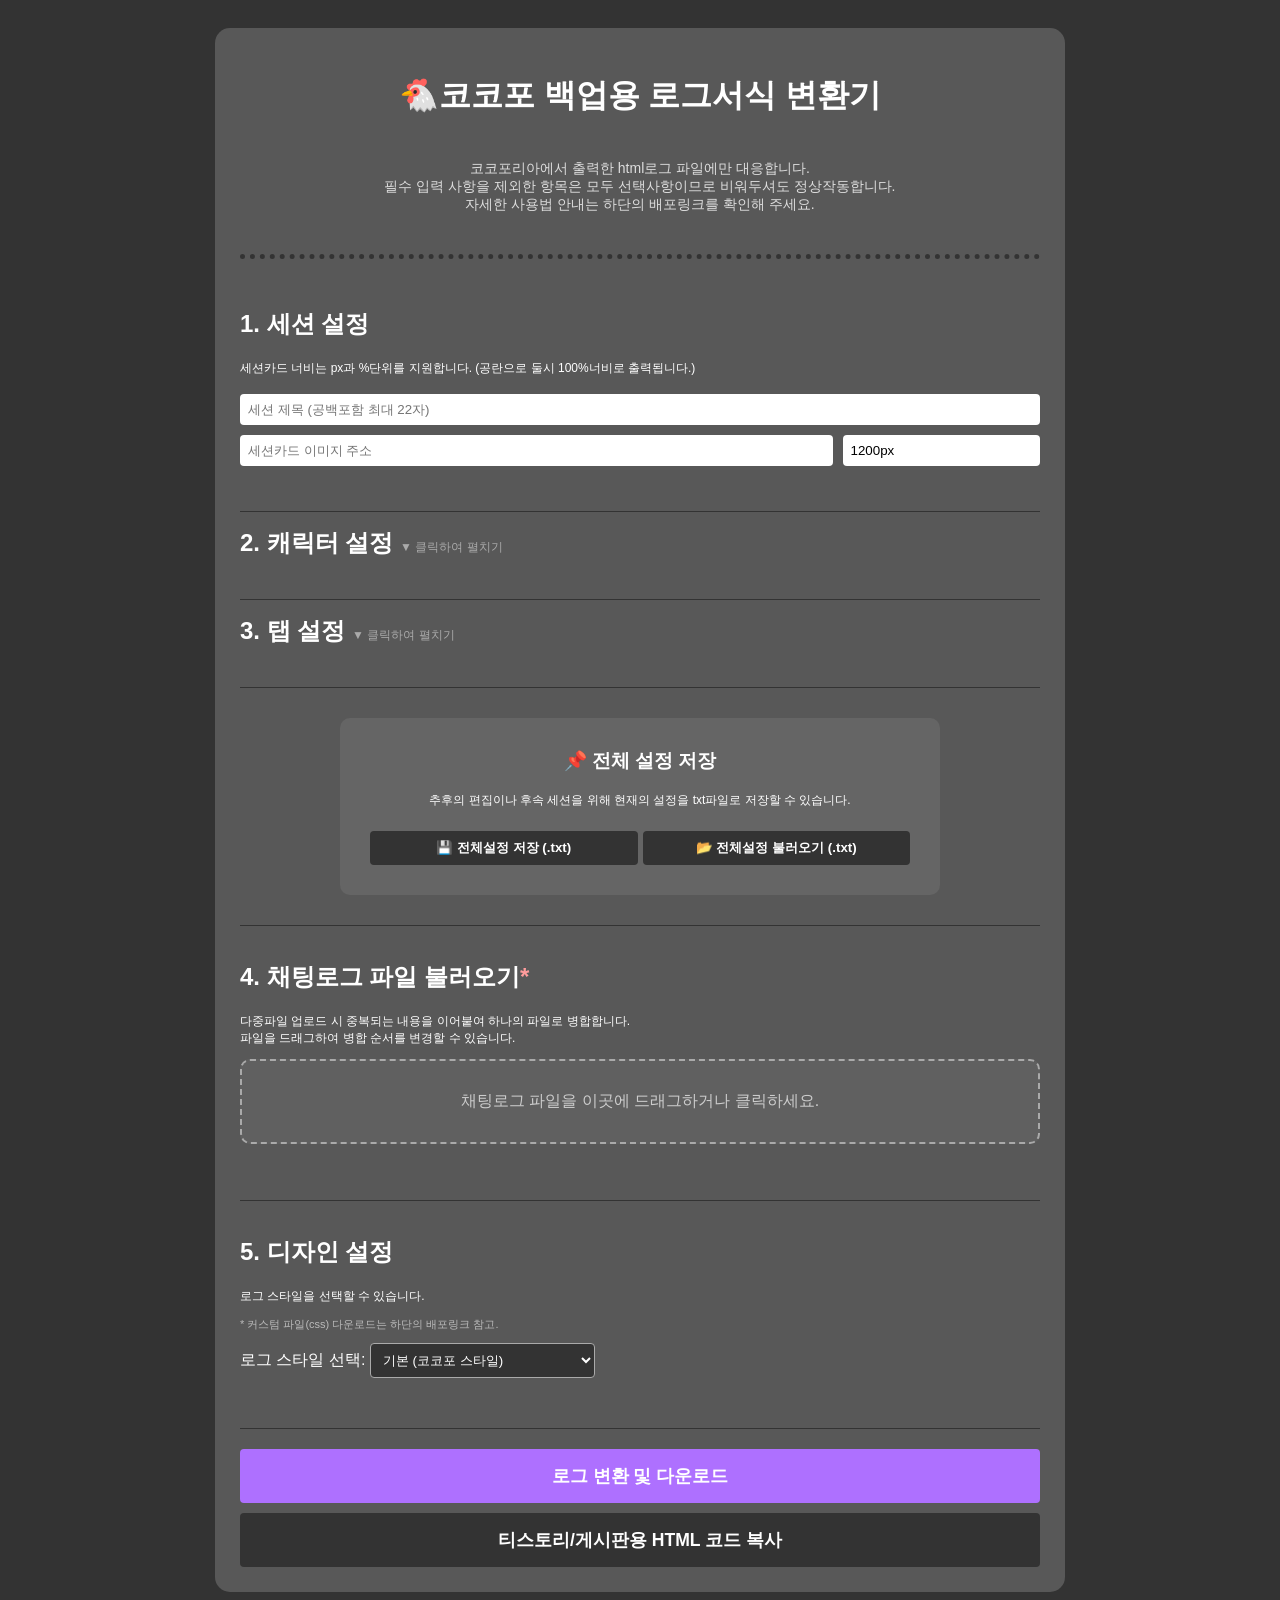
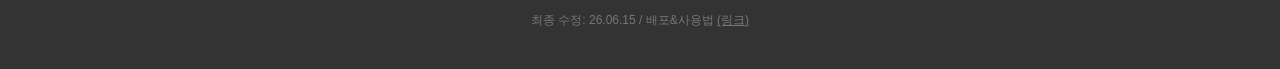
==== commit af2d5217: "Update index.html" ====
--- a/index.html
+++ b/index.html
@@ -10,6 +10,7 @@
         .container { max-width: 800px; margin: 0 auto; background: #585858; padding: 25px; border-radius: 15px; }
 		
         section { border-bottom: 1px solid #333; padding: 15px 0 40px; }
+			.sec_save {text-align:center; padding:30px 100px;}
 		
         h1 { text-align: center; color: #fff; }
 		
@@ -61,16 +62,23 @@
 		summary::-webkit-details-marker { display: none; }
 		
 @media screen and (max-width: 768px) {
-    .char-row {display: flex; flex-wrap: wrap;}
+    .char-row, .tab-row {display: flex; flex-wrap: wrap;}
 
     .c_name { flex: 1 1 120px; order: 1; }
     .c_thumb { flex: 0 0 41px; order: 2; }
     .c_img { flex: 1 1 100%; order: 3; }
-    .color-group { flex: 1 1 auto; order: 4; justify-content: flex-end; }
+    .color-group { flex: 0 0 auto; order: 4; justify-content: flex-end; }
     .check-group { flex: 1 1 auto; order: 5; display: flex; gap: 10px; }
     .btn-del { flex: 0 0 auto; order: 6; margin-left: auto; }
+	
+	.t_name {flex: 1 1 120px; order: 1;}
+	.tab-label {flex: 0 0 80px; order: 2;}
 
     input[type="text"] { font-size: 14px; }
+	
+	.sec_save {padding:30px 0px;}
+	.sec_save > div {padding: 10px!important;}
+	
 }
     </style>
 </head>
@@ -144,7 +152,7 @@
 </details>	
 	</section>
 
-	<section style="text-align:center; padding:30px 100px;">
+	<section class="sec_save">
 
 	<div style="border-radius: 10px; background: #656565; padding: 30px;">
 		<h3 style="margin-top: 0;">📌 전체 설정 저장</h3>
@@ -199,7 +207,7 @@
     <button type="button" class="btn-convert" id="btn_main_convert">로그 변환 및 다운로드</button>
     <button type="button" class="btn-copy" id="btn_tistory_copy">티스토리/게시판용 HTML 코드 복사</button>
 </div>
-<div class="by"><p>최종 수정: 26.05.11 / 배포&사용법 <a href="https://www.postype.com/@wwwwon/post/22211812" target="_blank" alt="배포링크">(링크)</a></p></div>
+<div class="by"><p>최종 수정: 26.06.15 / 배포&사용법 <a href="https://www.postype.com/@wwwwon/post/22211812" target="_blank" alt="배포링크">(링크)</a></p></div>
 
 <script>
 
@@ -271,13 +279,13 @@
 
 // 통합 저장
 document.getElementById('btn_save_all').onclick = function() {
-    let output = "%set1%\n";
+    let output = "@@@set1@@@\n";
     const sTitle = document.getElementById('s_title').value || "";
     const sCard = document.getElementById('s_card').value || "";
     const sWidth = document.getElementById('s_width').value || "1200px";
     output += `${sTitle}|${sCard}|${sWidth};\n`;
 
-    output += "%set2%\n";
+    output += "@@@set2@@@\n";
     document.querySelectorAll('.char-row').forEach(row => {
         const name = row.querySelector('.c_name').value;
         const img = row.querySelector('.c_img').value.trim();
@@ -296,7 +304,7 @@
         }
     });
 
-    output += "%set3%\n";
+    output += "@@@set3@@@\n";
     // 기본 탭 3종
     output += `메인|${document.getElementById('t_main_on').checked ? "on" : "off"};\n`;
     output += `정보|${document.getElementById('t_info_on').checked ? "on" : "off"};\n`;
@@ -326,7 +334,7 @@
 document.getElementById('f_all_config').onchange = async function(e) {
     if (!e.target.files.length) return;
     const text = await e.target.files[0].text();
-    const sections = text.split(/%set\d%/);
+    const sections = text.split(/@@@set\d@@@/);
     
     // --- 1. 세션 설정 복구 ---
     const sData = (sections[1] || "").trim().split(';')[0].split('|');
@@ -704,9 +712,10 @@
                 let isContinued = ((name !== "" || isRegistered) && name === lastSpeaker);
                 let pClass = "ccb-player" + (isContinued ? " continued-line" : "") + (finalCharMap[name] ? " p_" + finalCharMap[name].pClass : "");
                 let messageHtml = spans[2].innerHTML;
-                if (/\(\d+[dD]\d+/.test(spans[2].textContent) || spans[2].textContent.includes('(choice ') || spans[2].textContent.includes('choice[')) {
-                    messageHtml = `<span class="dice-line">${messageHtml}</span>`;
-                }
+
+					if (spans[2].textContent.includes(' ＞ ')) {
+						messageHtml = `<span class="dice-line">${messageHtml}</span>`;
+					}
 
                 tabsHtml += `<p class="${pClass}"><b>${name}</b>${messageHtml}</p>`;
                 lastTabClass = currentTabClass; 
@@ -856,4 +865,4 @@
     };
 </script></div>
 </body>
-</html>+</html>
